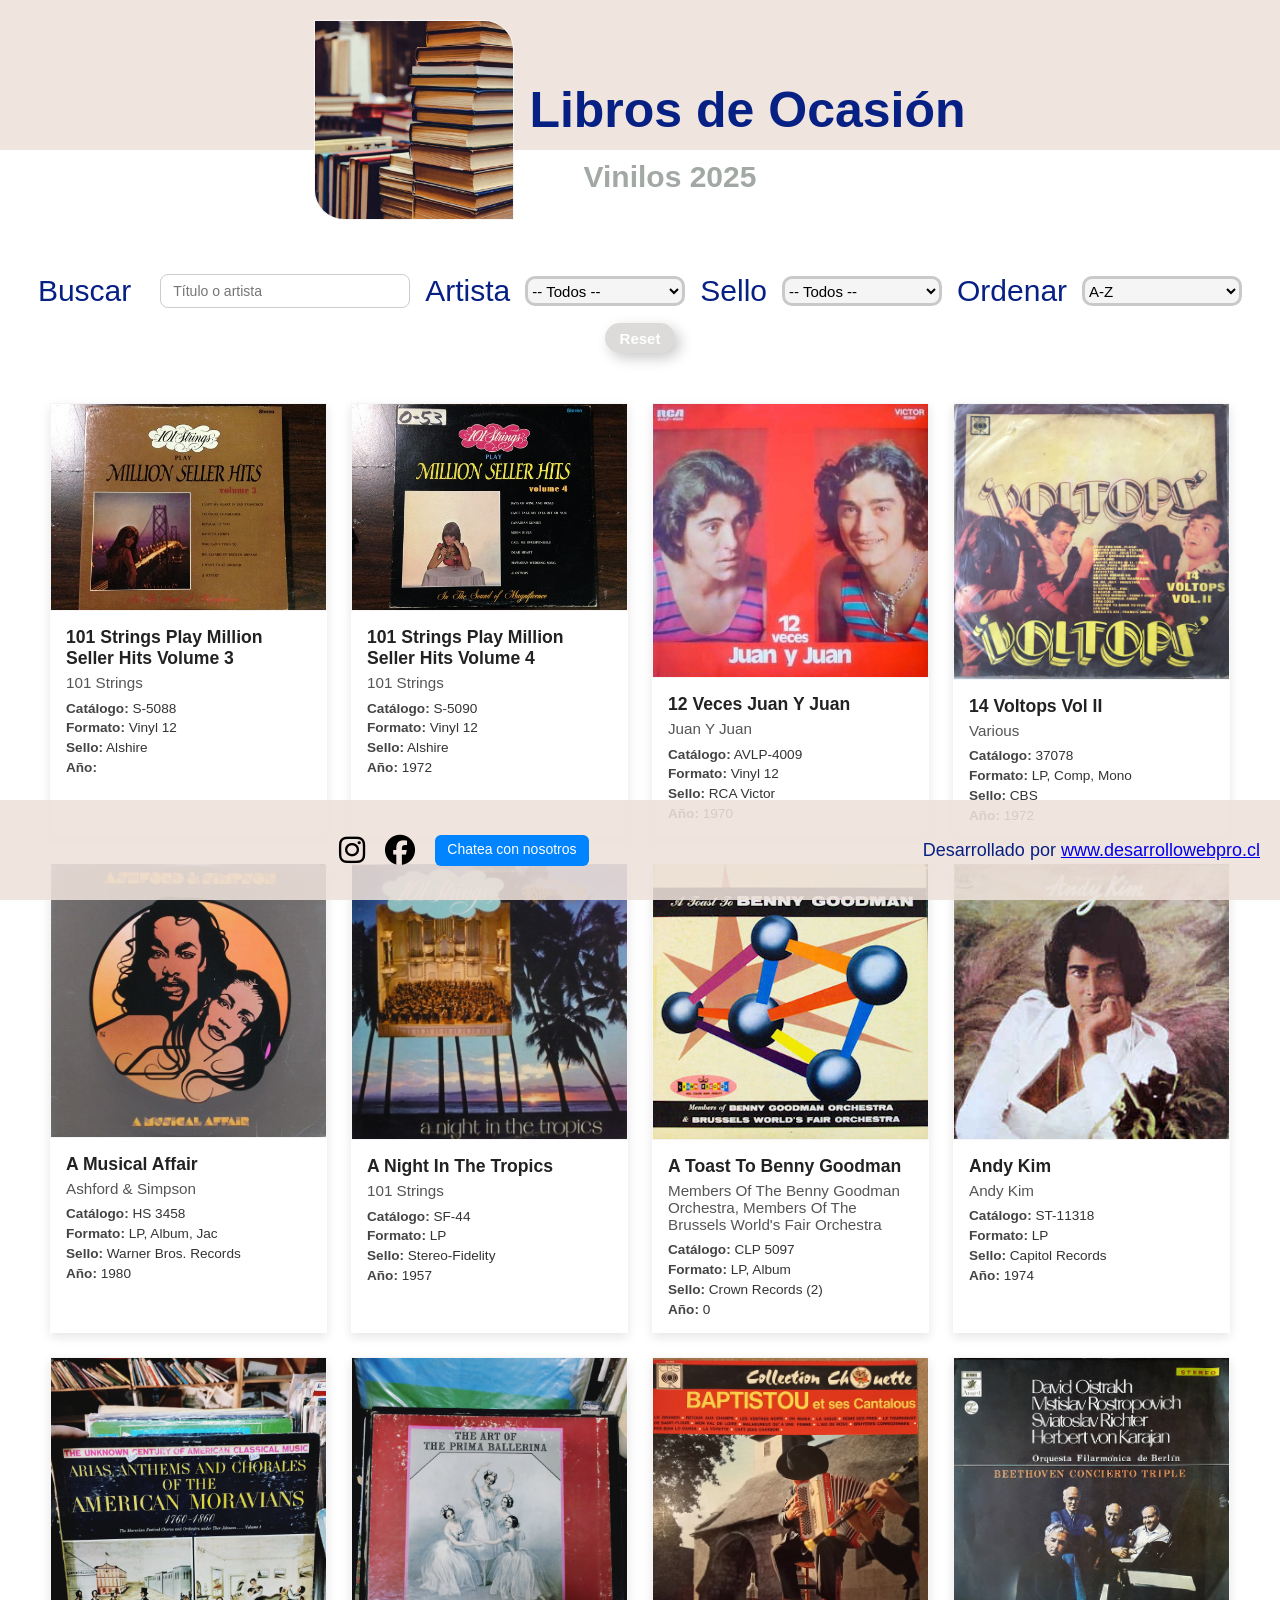
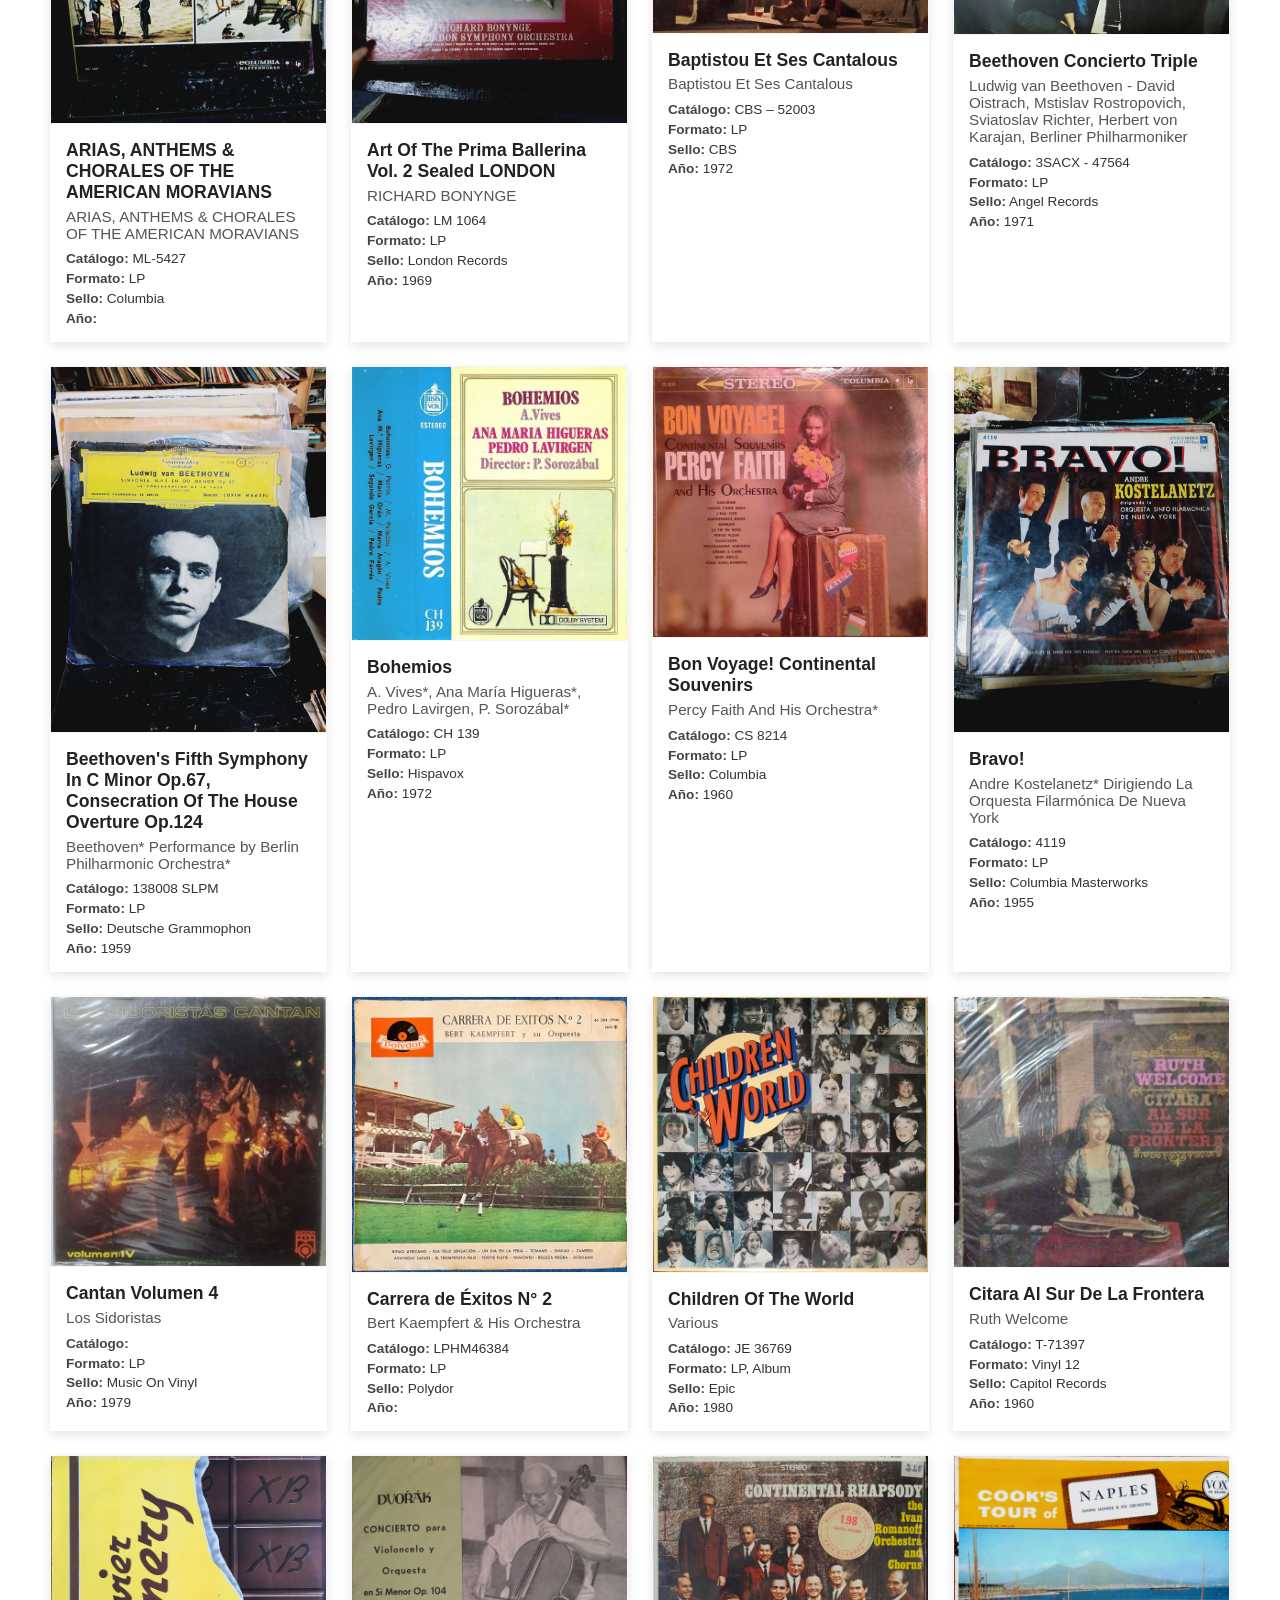
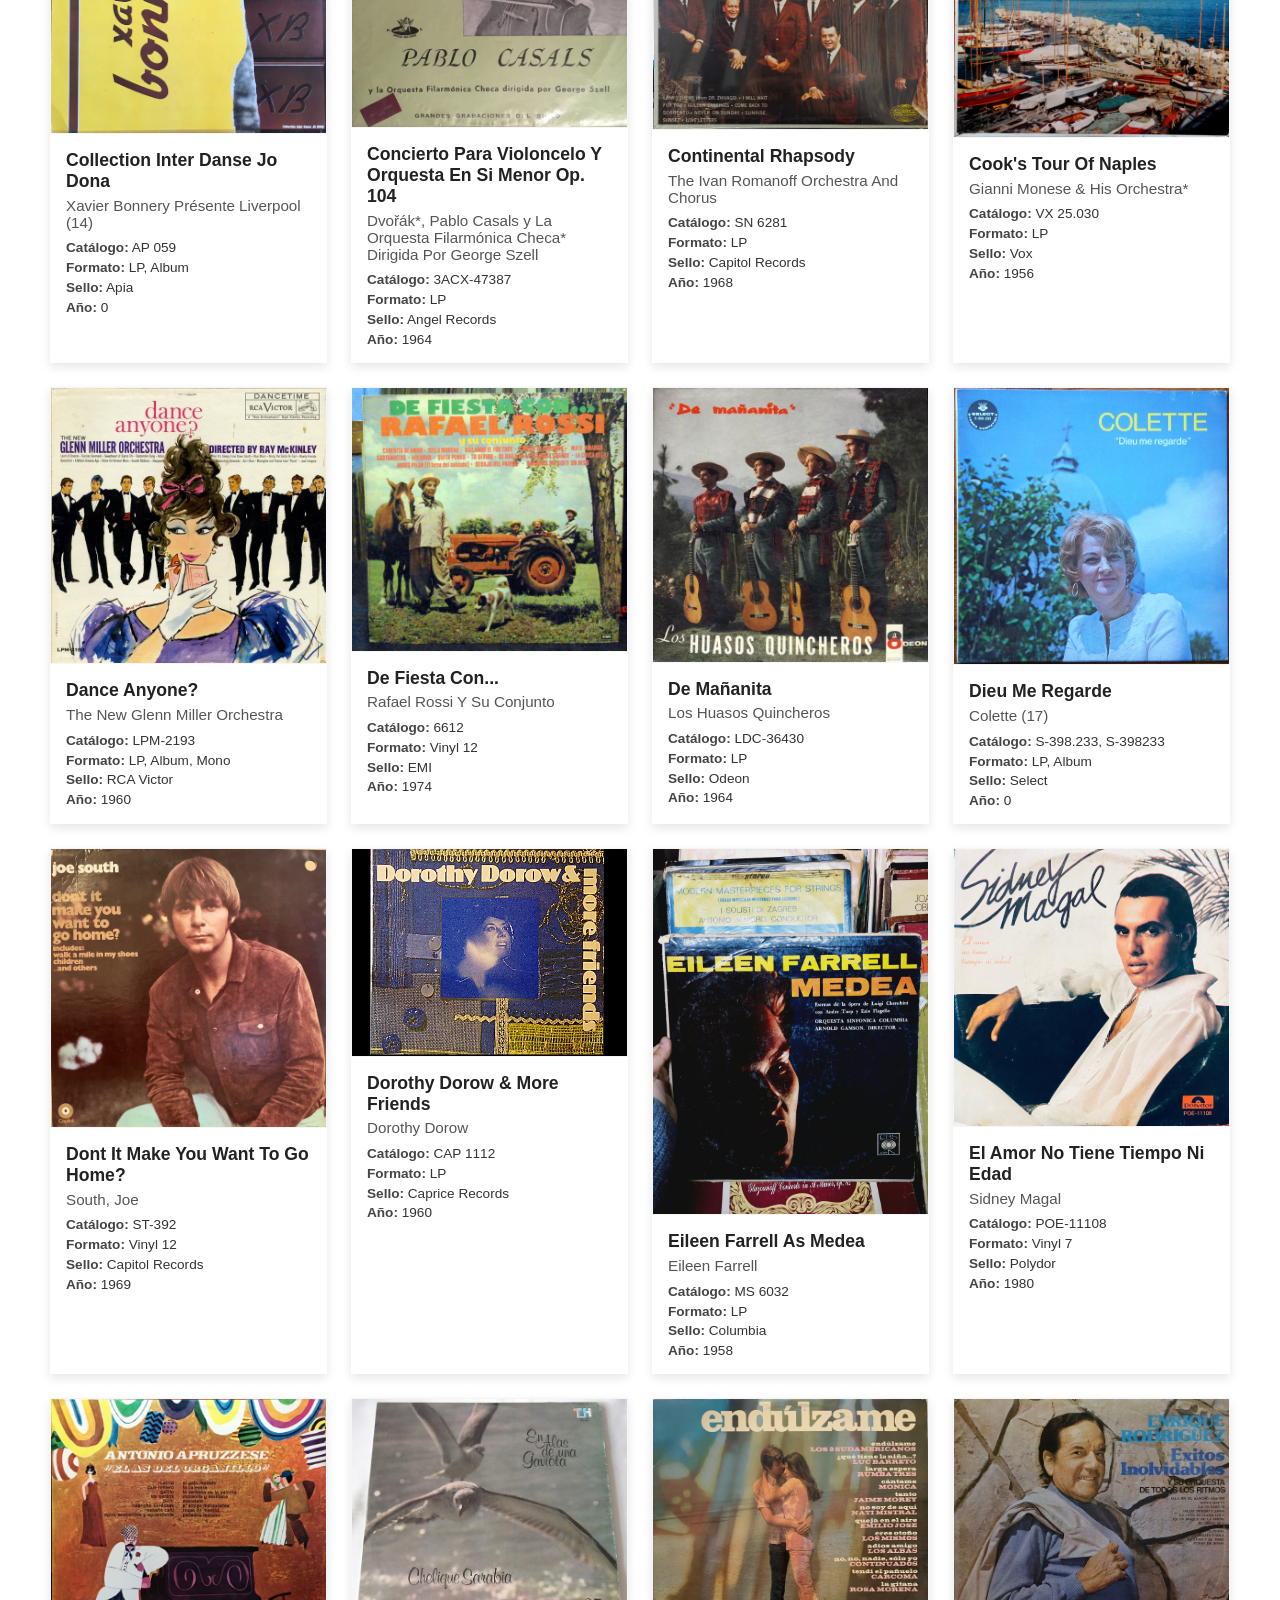
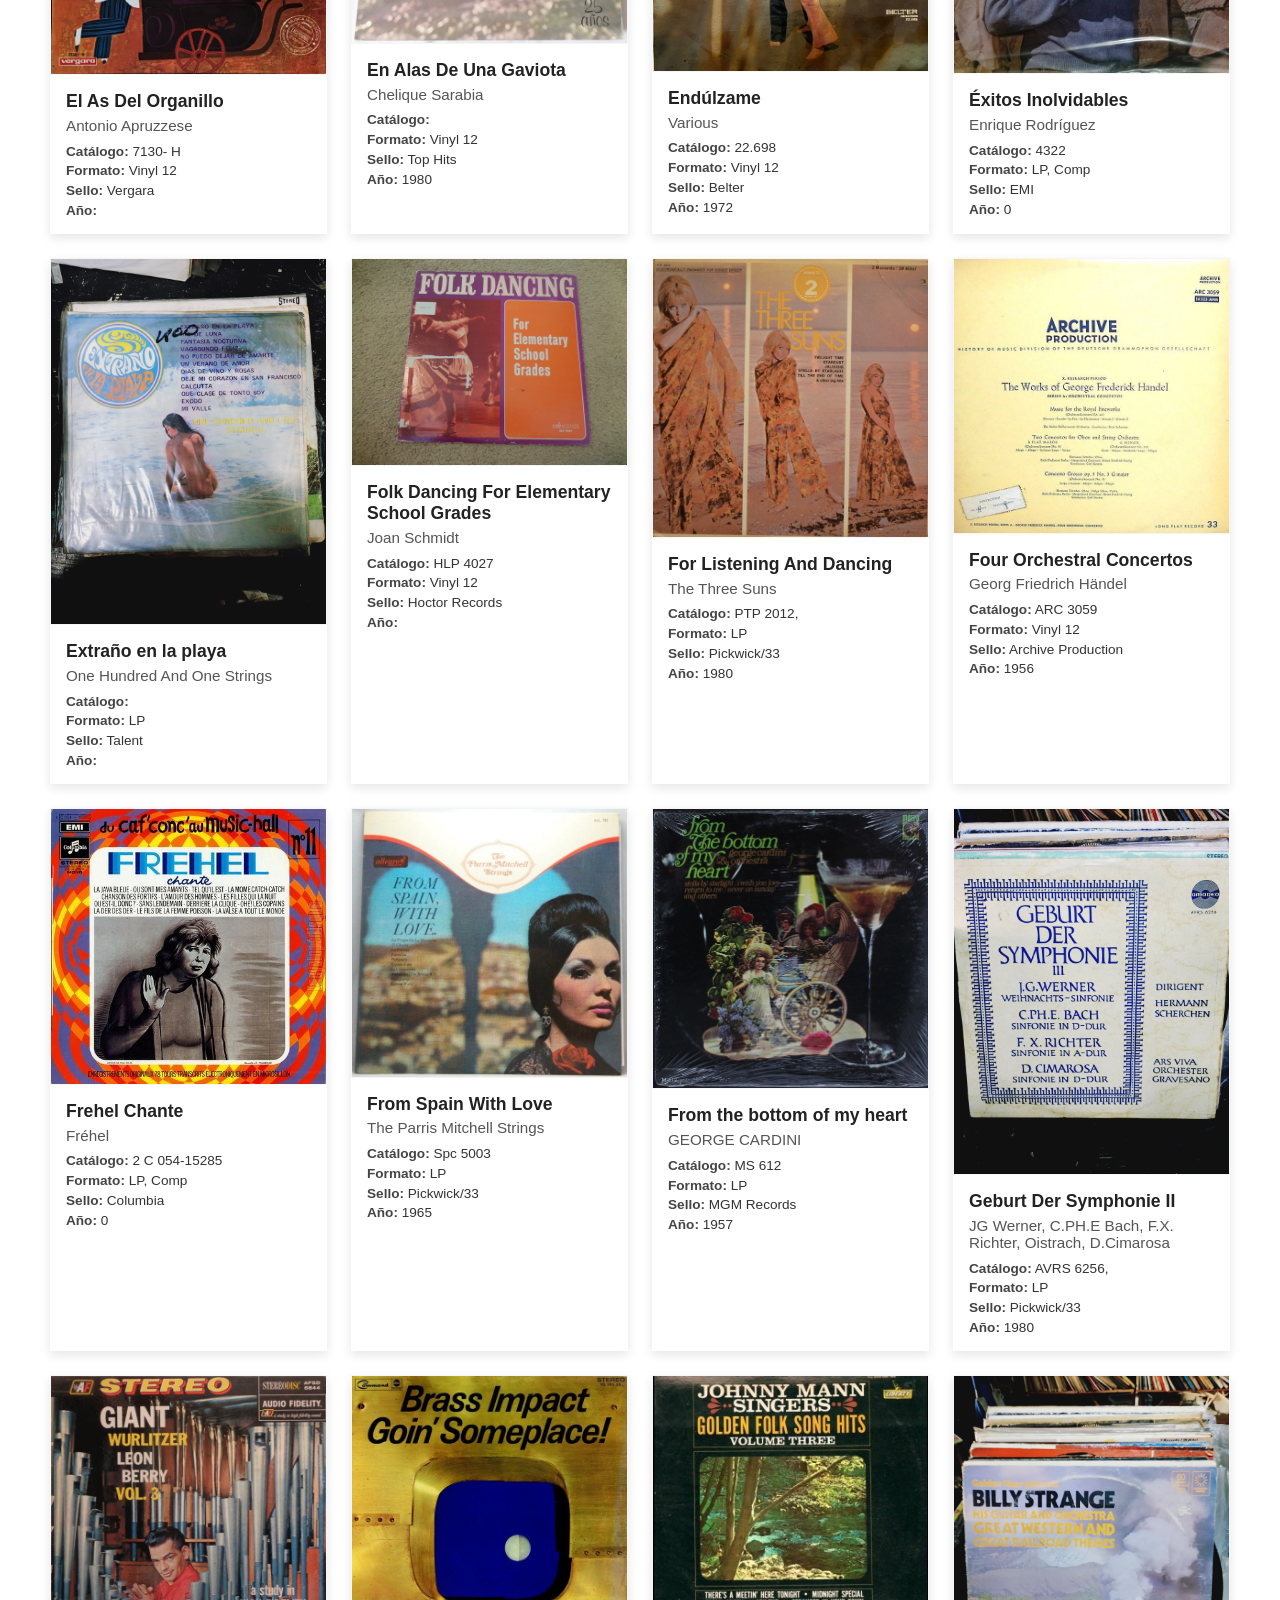
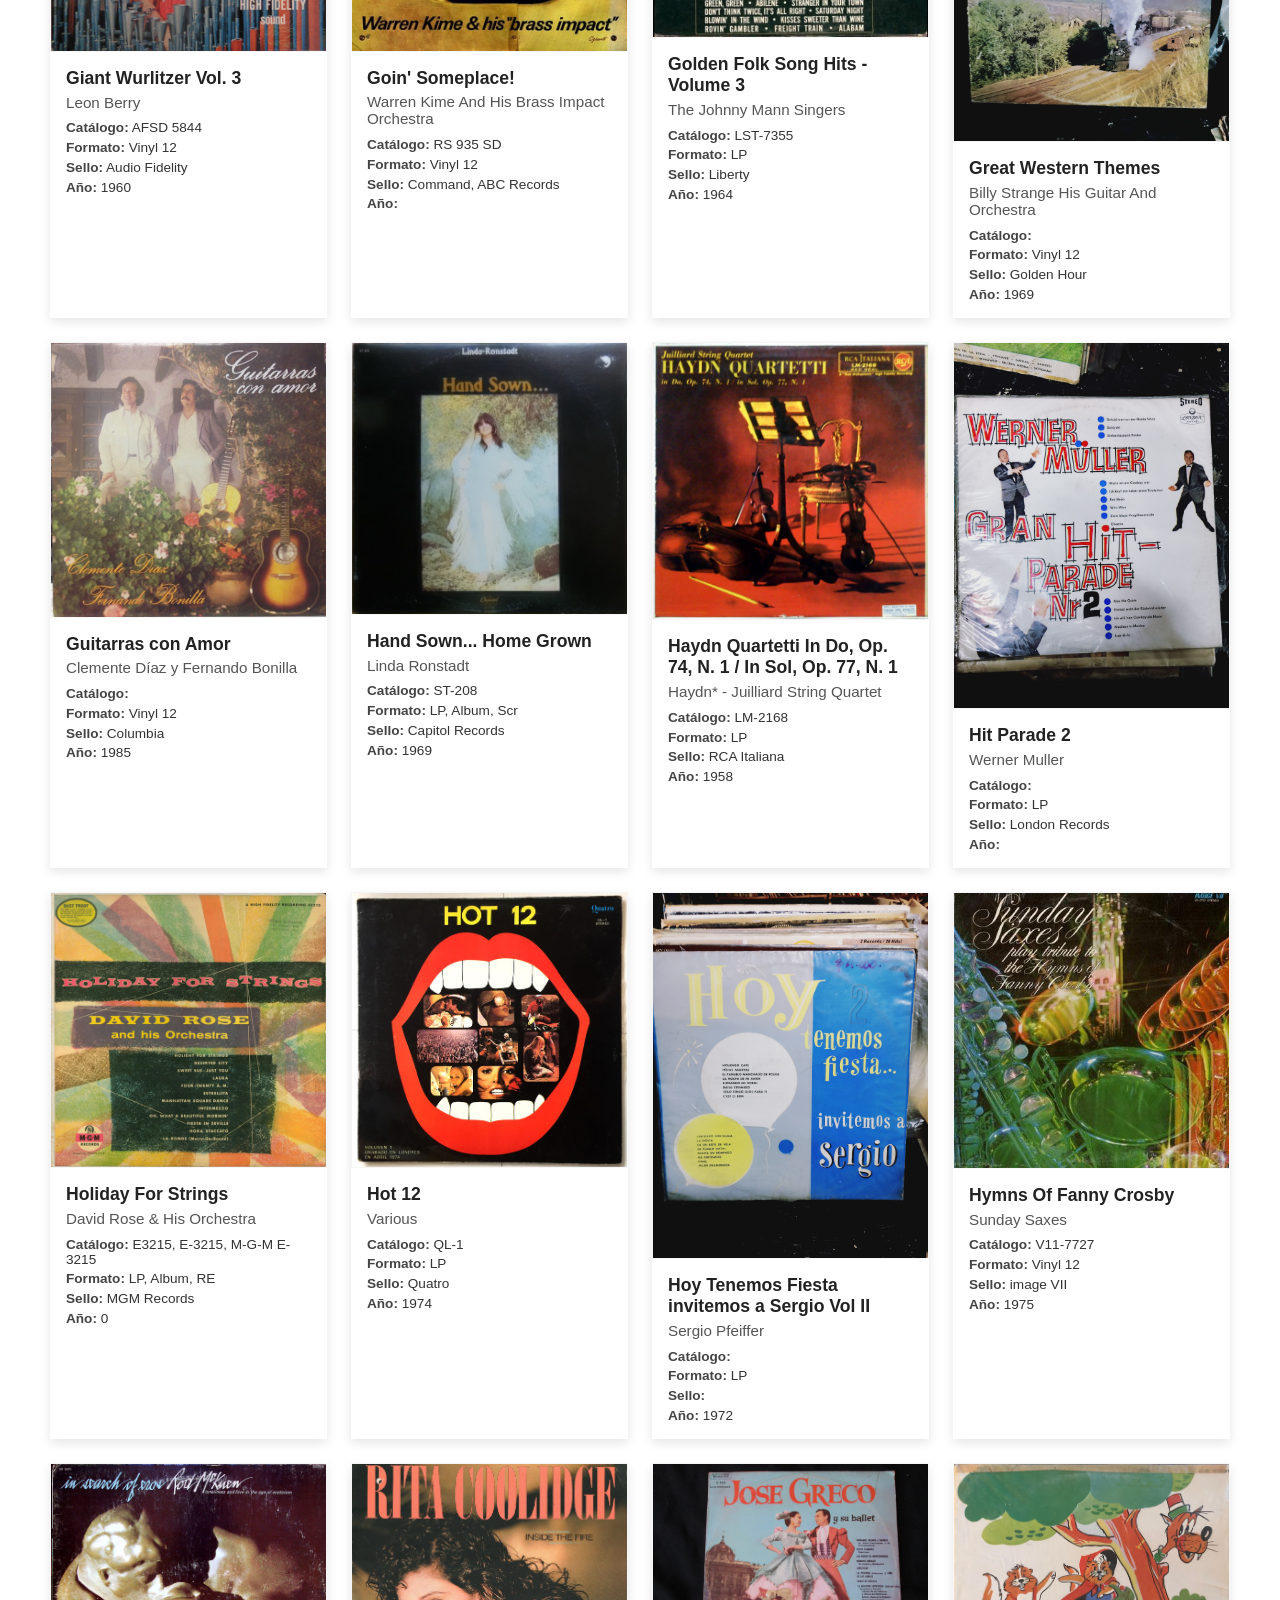
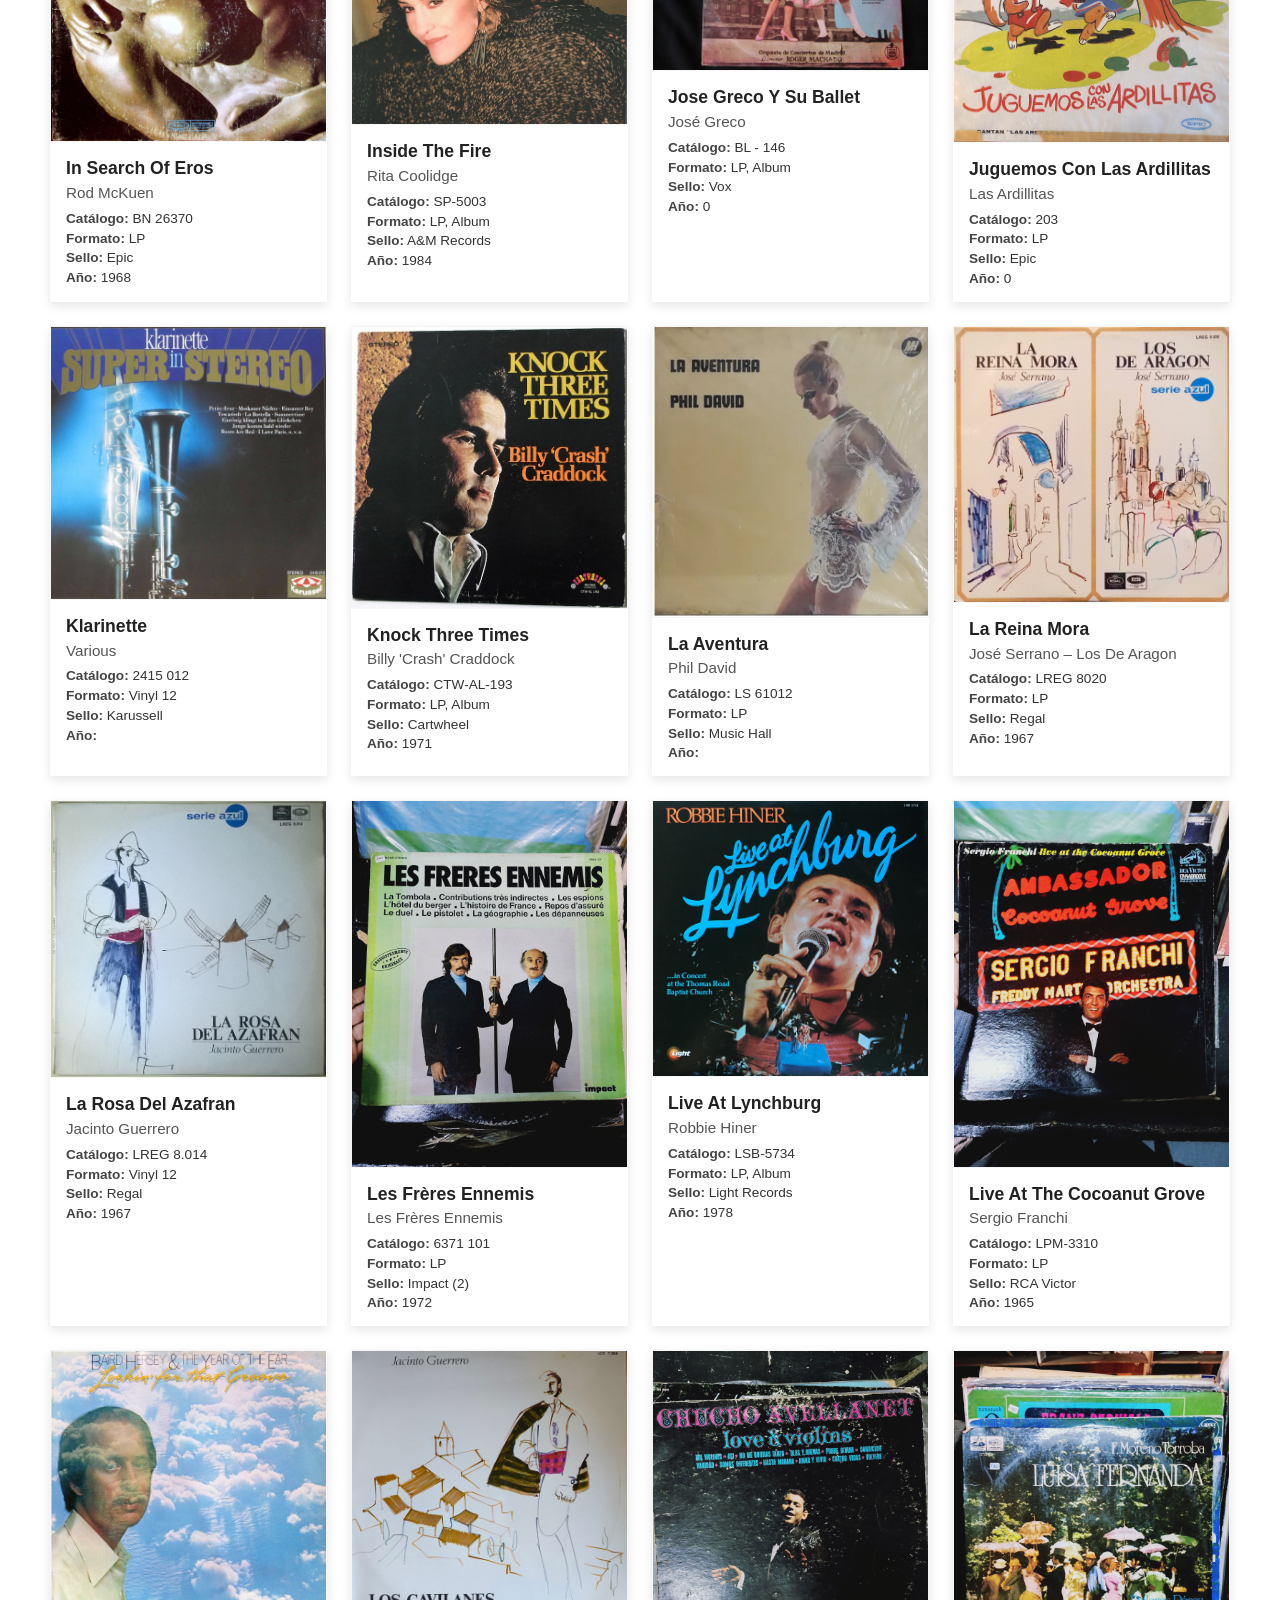
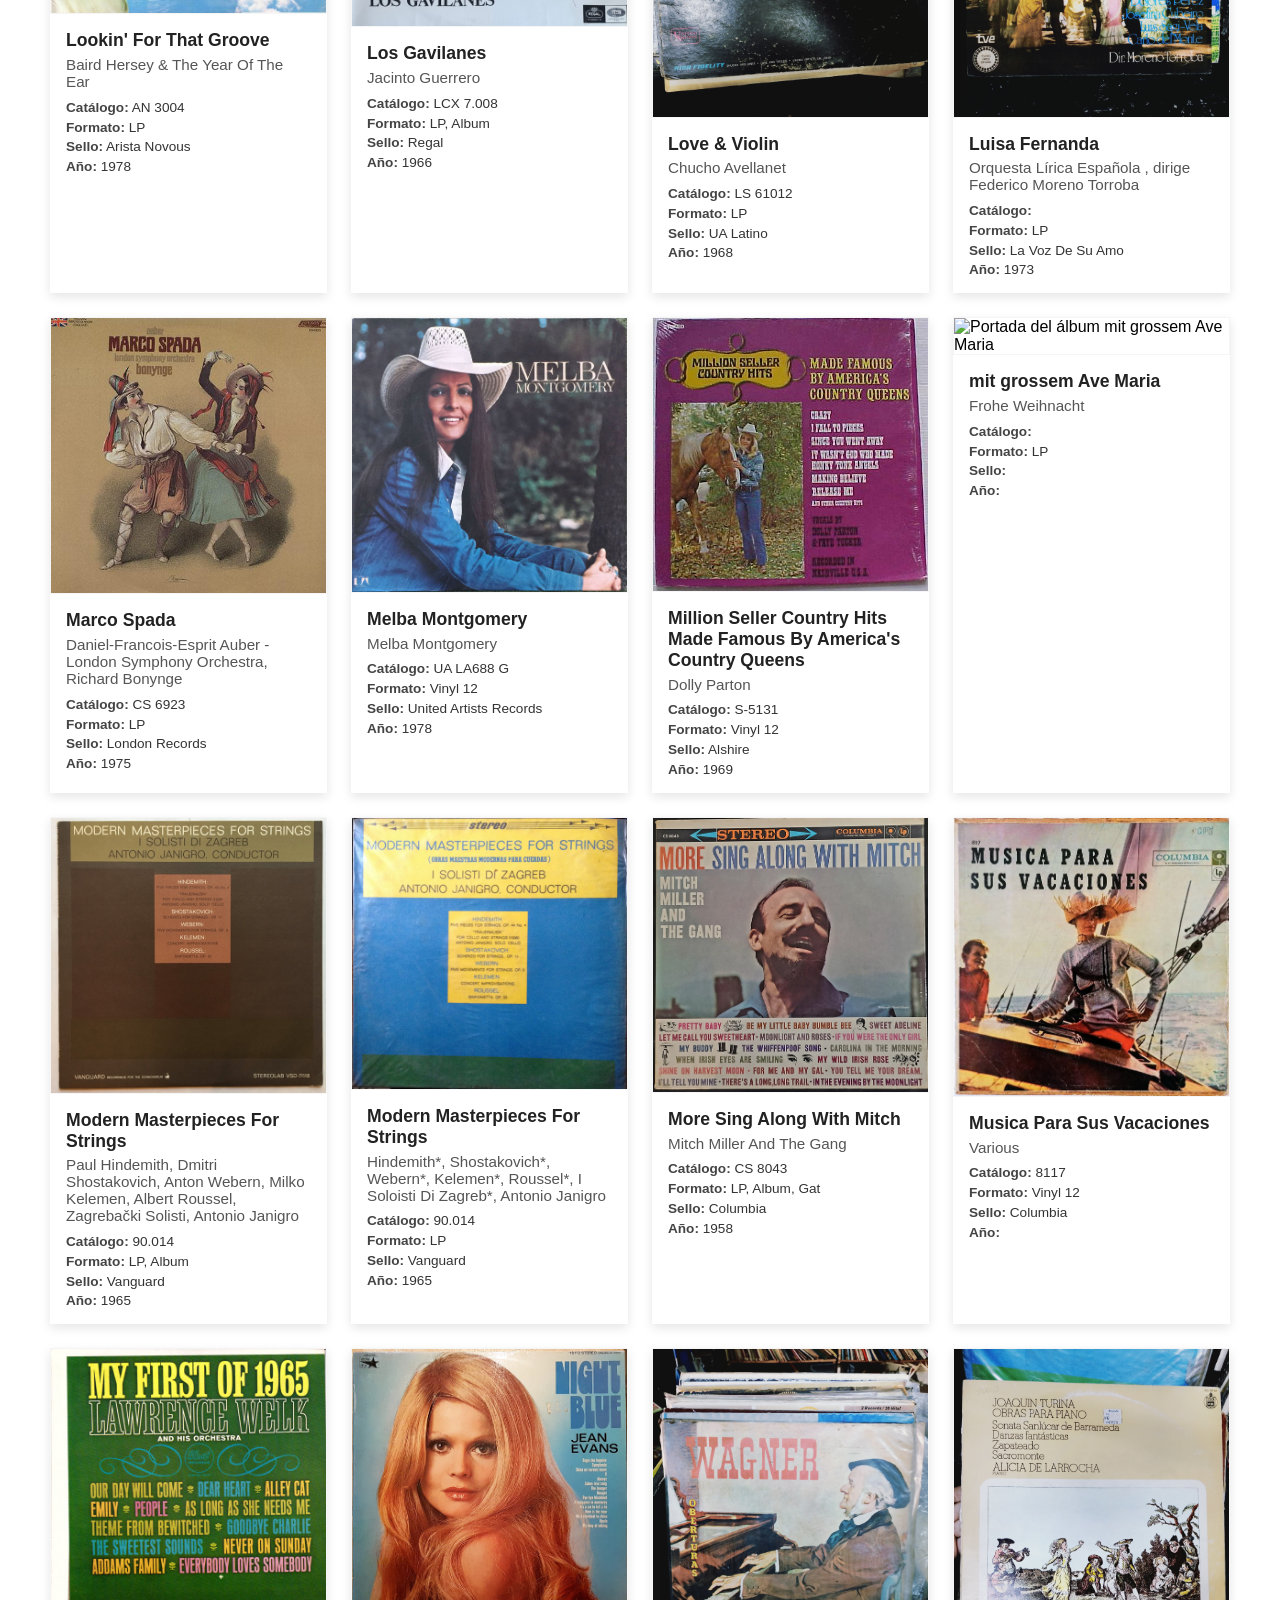
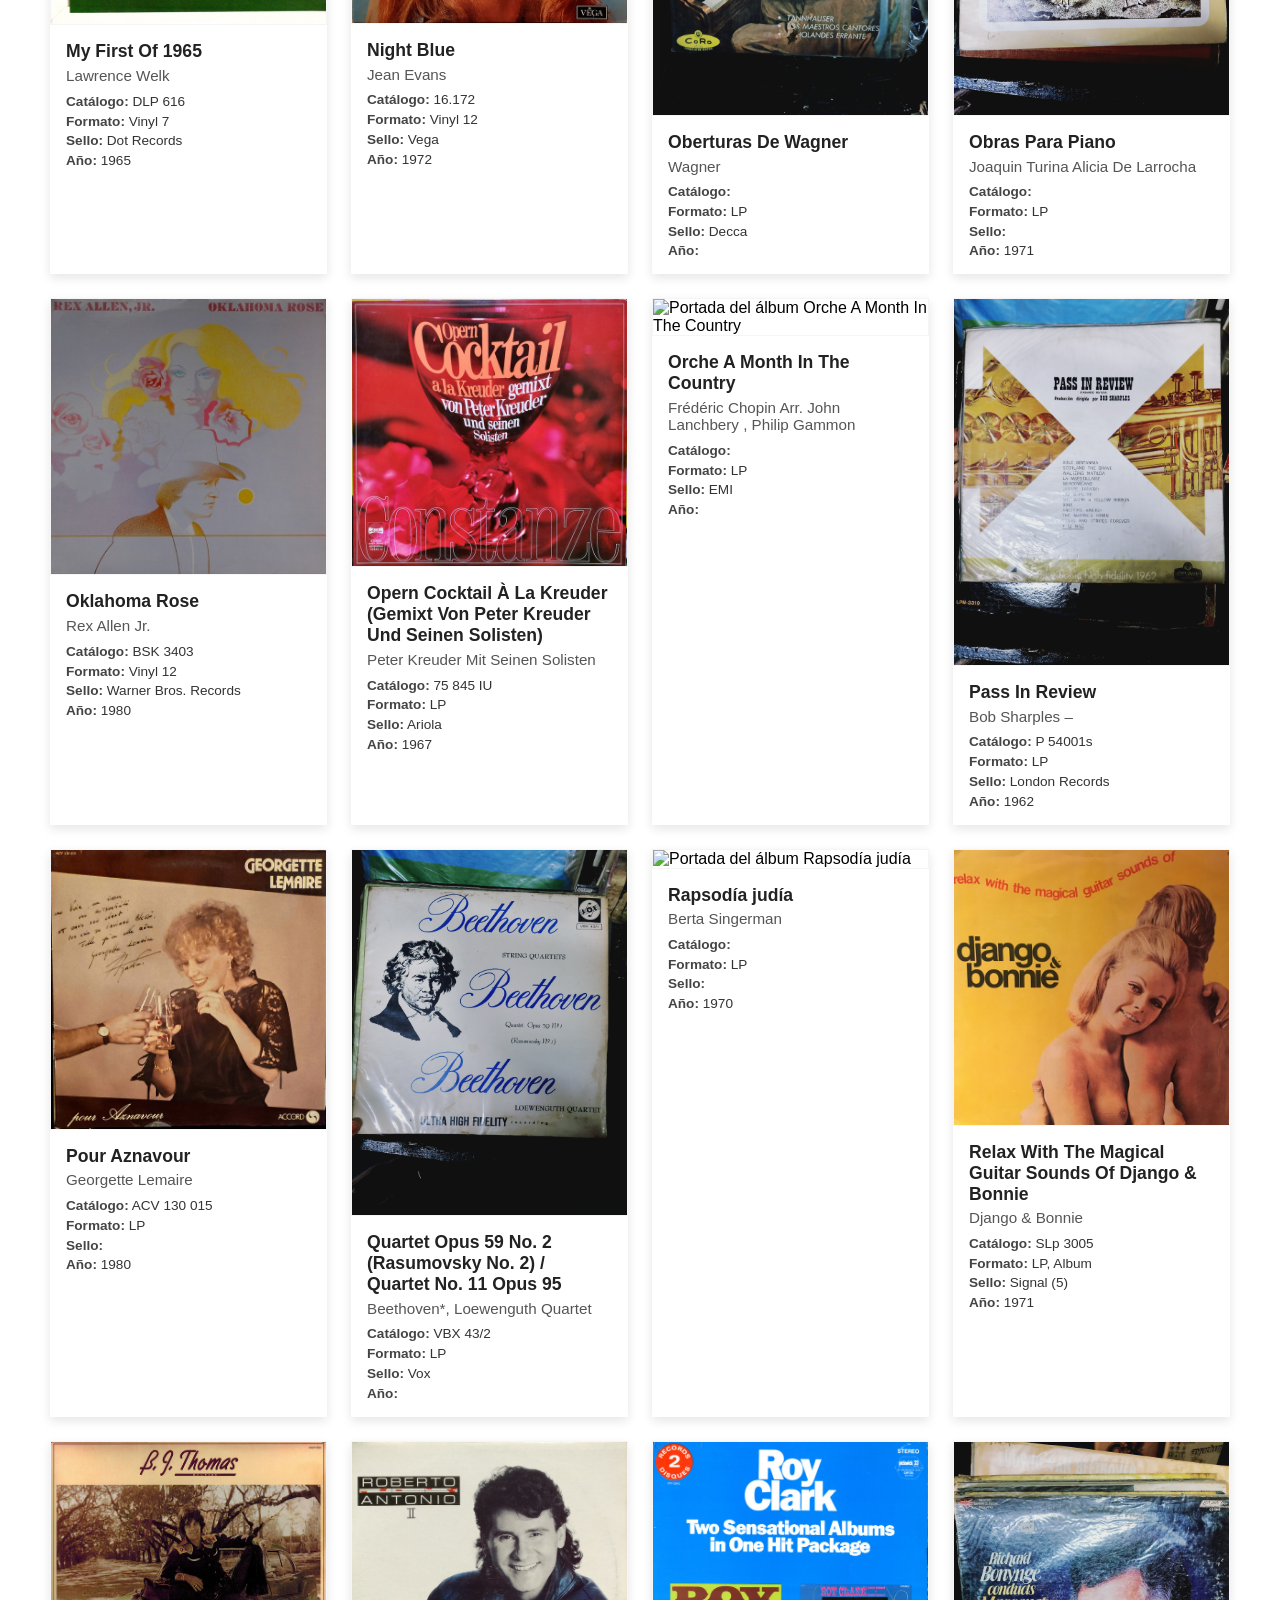
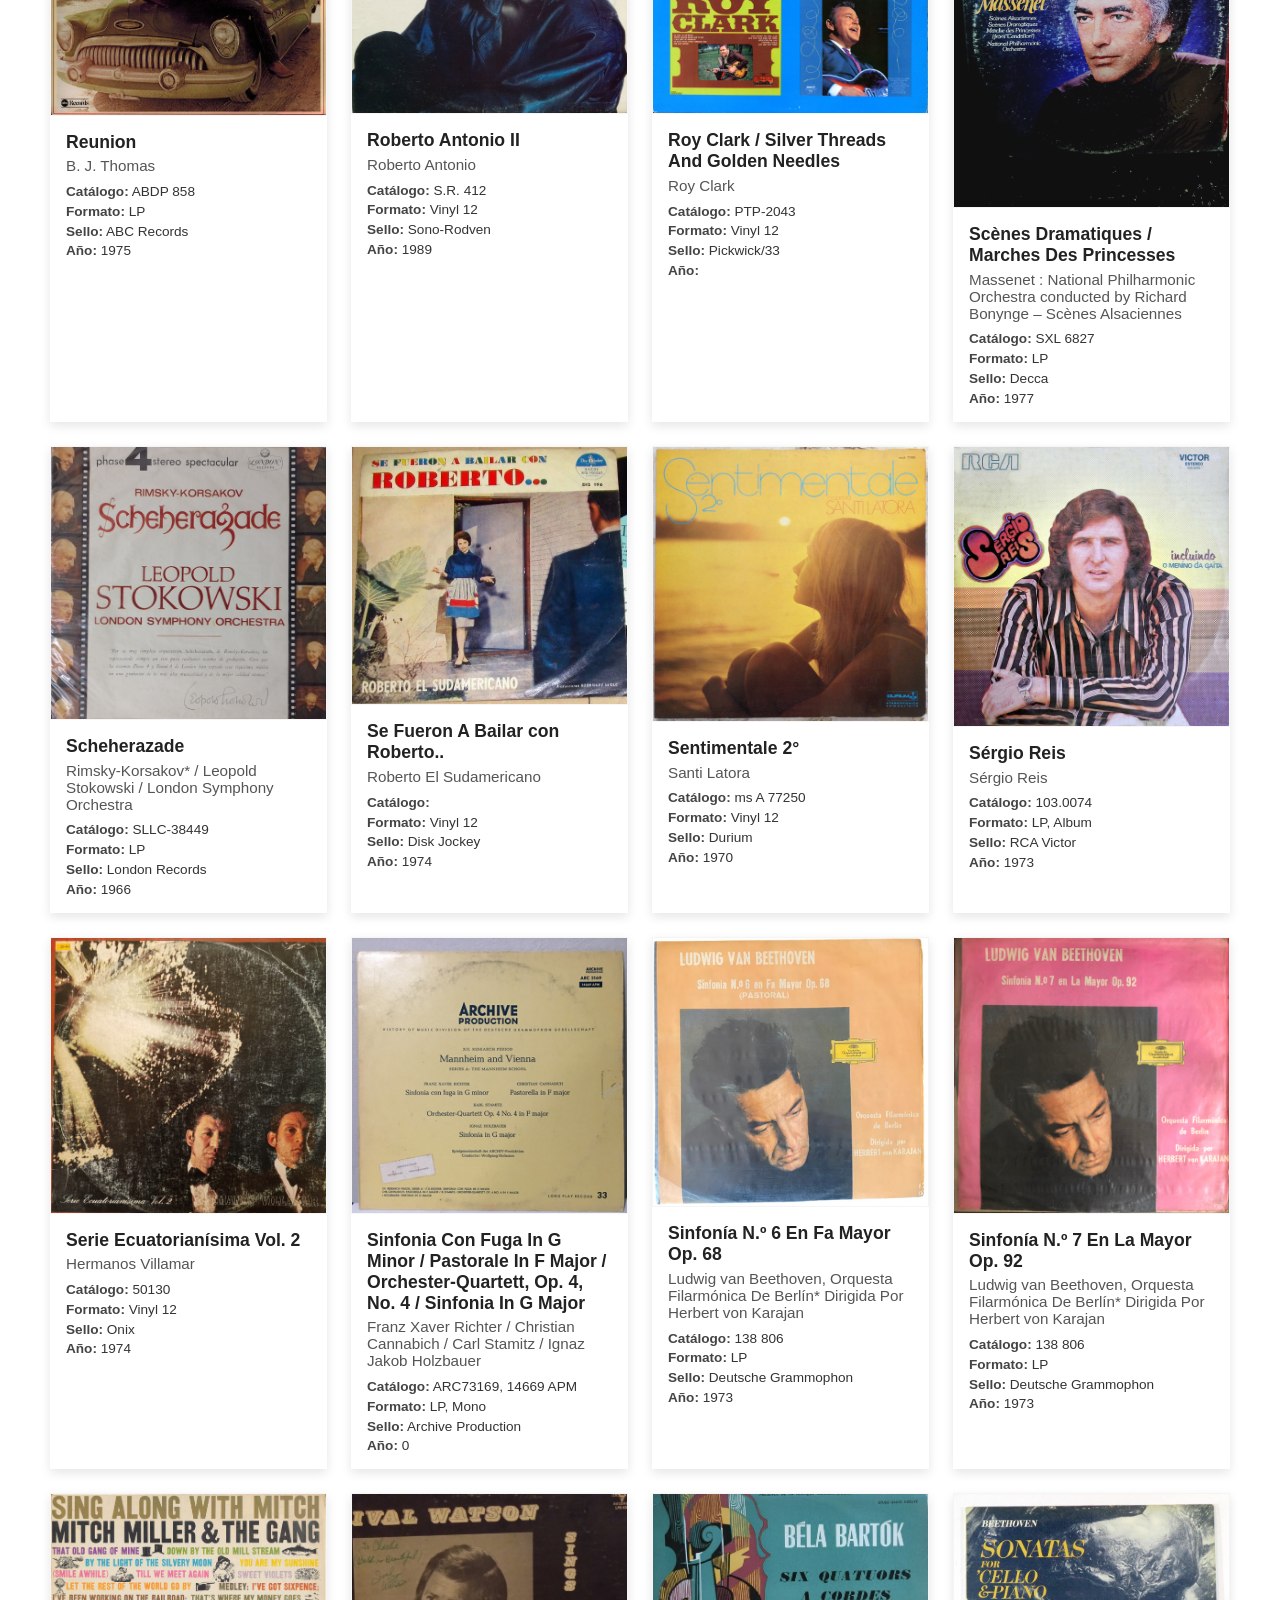
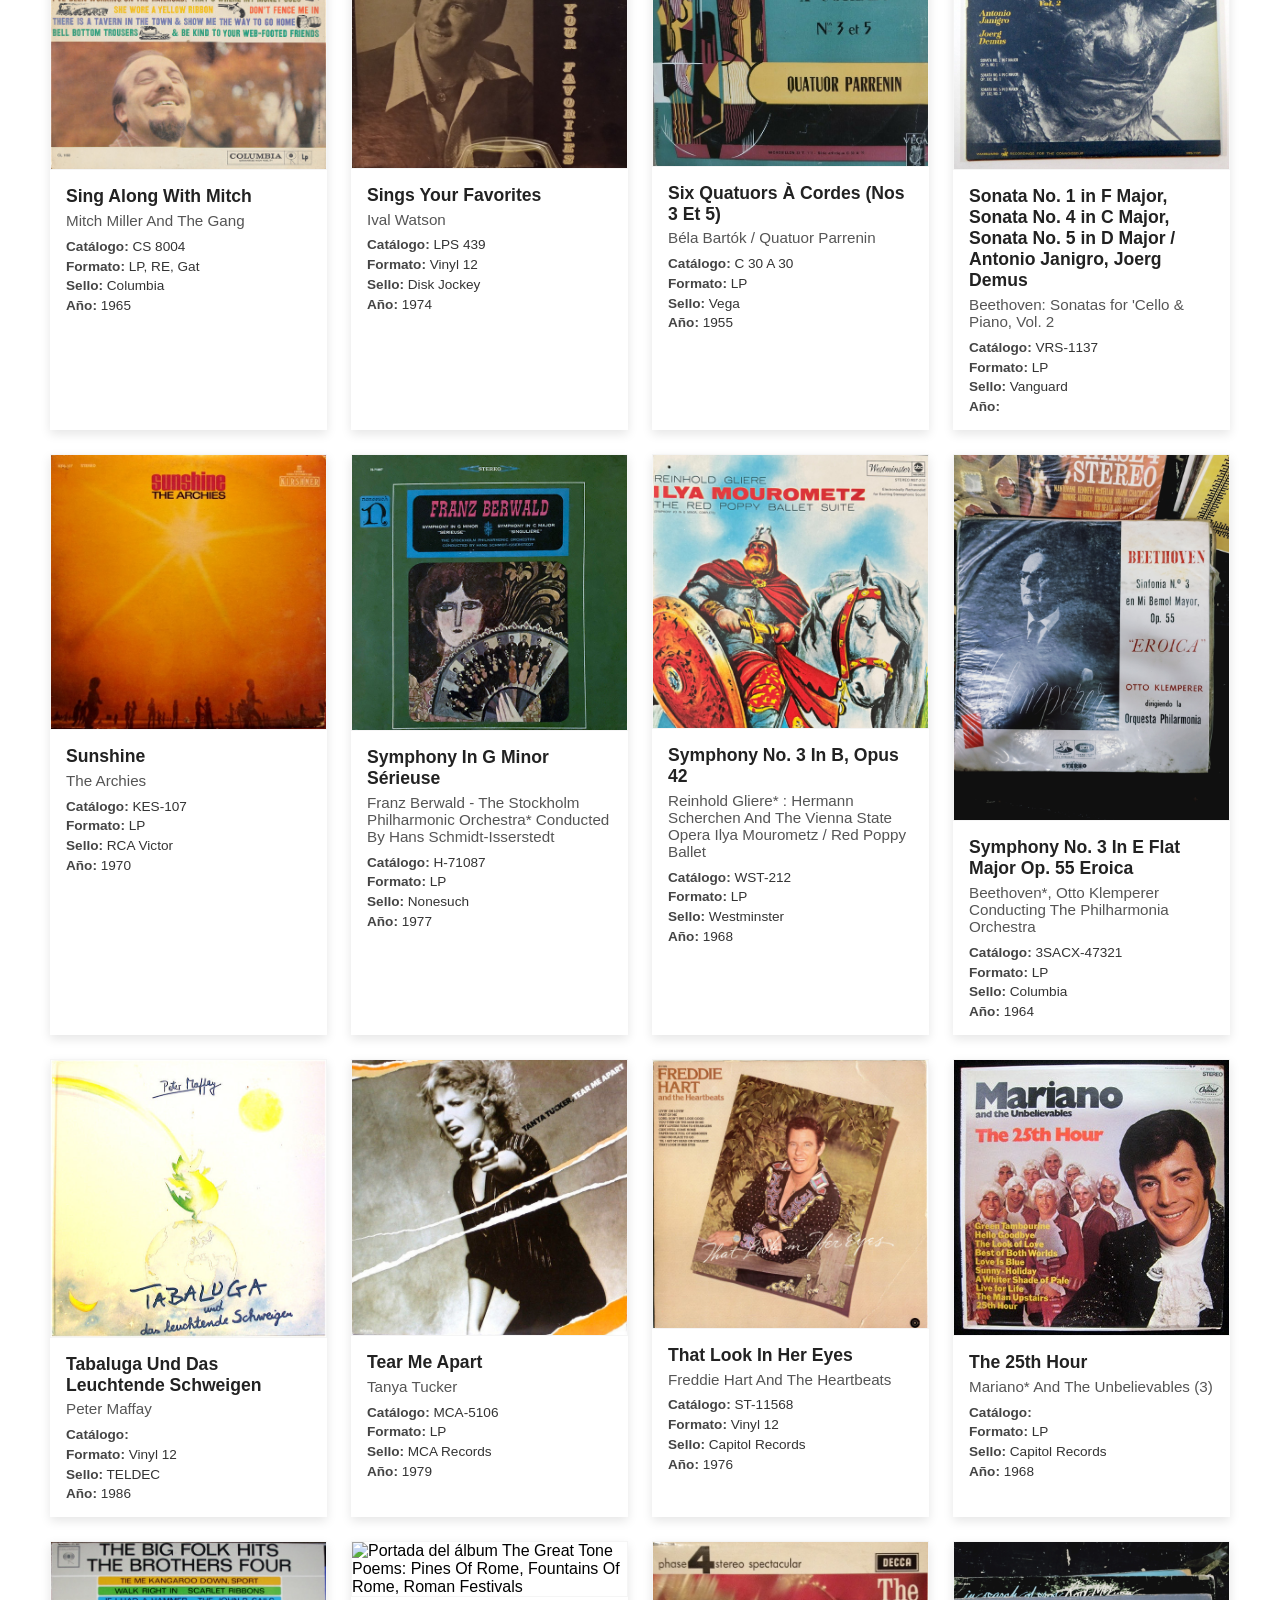
==== src/index.html @ 6530155d "first commit" ====
<!DOCTYPE html>
<html>
  <head>
    <meta charset="utf-8" />
    <meta name="viewport" content="width=device-width, initial-scale=1" />
    <title>Data Lovers</title>
    <link rel="stylesheet" href="style.css" />
    <link
      rel="stylesheet"
      href="https://cdnjs.cloudflare.com/ajax/libs/font-awesome/6.5.0/css/all.min.css"
      integrity="sha512-..."
      crossorigin="anonymous"
      referrerpolicy="no-referrer"
    />
  </head>

  <header>
    <img id="logo" src="images/libros.jpeg" alt="libros" />
    <h1>Libros de Ocasión</h1>
  </header>
  <body>
    <h2>Vinilos 2025</h2>
    <nav>
      <label for="search">Buscar</label>
      <input type="text" id="search" placeholder="Título o artista" />

      <label for="select-filter"> Artista</label>
      <select
        data-testid="select-filter"
        name="artist"
        id="select-artist"
      ></select>

      <label for="select-filter"> Sello</label>
      <select
        data-testid="select-filter"
        name="places"
        id="select-filter"
      ></select>
      <!-- data-testid="select-filter" name="places" id="select-places" -->

      <label for="select-sort">Ordenar</label>
      <select data-testid="select-sort" name="alph" id="select-sort">
        <option value="asc">A-Z</option>
        <option value="desc">Z-A</option>
      </select>

      <button data-testid="button-clear">Reset</button>
    </nav>
    <main></main>
    <div id="root"></div>

    <footer>
      <div class="social-icons">
        <a
          href="https://www.instagram.com/librosdocasion?igsh=Z3Bhc2R6dWI0Mjlu"
          target="_blank"
          aria-label="Instagram"
        >
          <i class="fab fa-instagram"></i>
        </a>
        <a
          href="https://www.facebook.com/libros.deocasion.7?rdid=AvDHUqyfWVLg7xvv&share_url=https%3A%2F%2Fwww.facebook.com%2Fshare%2F1FR6E6pJF4%2F#"
          target="_blank"
          aria-label="Facebook"
        >
          <i class="fab fa-facebook"></i>
        </a>
        <!-- Puedes agregar más íconos -->
        <a
          href="https://m.me/libros.deocasion.7"
          target="_blank"
          class="btn-messenger"
        >
          Chatea con nosotros
        </a>
      </div>
      <div class="developer">
        Desarrollado por
        <a href="https://www.desarrollowebpro.cl" target="_blank"
          >www.desarrollowebpro.cl</a
        >
      </div>
    </footer>

    <script src="main.js" type="module"></script>
  </body>
</html>
---- src/style.css ----
* {
  margin: 0;
  padding: 0;
  box-sizing: border-box;
  }
body{
  font-family:'Gill Sans', 'Gill Sans MT', Calibri, 'Trebuchet MS', sans-serif

}


/* estilo de la imagen del header */
#logo{

  height: 200px;
  width: 200px;
  margin-top: 20px;
  border-radius: 0px 30px 0px 30px ;
  box-shadow: inset 5px 5px 10px #c9c9c9,
  inset -5px -5px 10px #ffffff;
}
/* estilos del filtro
alineacion header nav h2 */
header ,nav, h2,  footer{
  display: flex;
  flex-flow: row wrap;
  gap:15px;
  justify-content: center;
  align-items: center;
  color: #a2a8a4;



}



header{background-color:  #ede1dae0;
  height: 150px;
  }
nav{margin-top: 80px;}

h1{font-size: 50px;
color:#072083}
h2{
  font-size: 30px;
 margin-top: 10px;
  margin-left: 60px;
}

label{
  font-size: 30px;
  color: #072083;
  font-weight: 200;
}

select {
  border-radius: 10px;
  align-items: center;
  width: 160px;
  height: 30px;
  font-size: 15px;
  border:3px solid #c9c9c9;
  background: #F5F5F5;

  }

select:hover {
  border-color:  #D67711;
}
/* #select-artist {
font-size: 10px;
} */

/* estilo del boton de borrar filtro */
button {

  border-radius: 38px;
  background-color: #605a5738;
  color: white;
  height: 30px;
  width: 70px;
  font-weight: bold;
  align-items: center;
  box-shadow:  5px 5px 14px #c9c9c9;
  font-size: 15px;
  transition: transform 0.2s ease-in-out;
  border: none;
}
button:active {
  transform: translateY(3px);}

button:hover {
  border: 1px solid #072083 ;
  }


/*
class de ul */
/* .parent{

  display: flex;
  flex-flow: row wrap;
  gap:30px;
  justify-content: center;

} */
/* dl{display: flex;

flex-direction: column;} */
/* estilo del li */
/* .card-background{
background-color: whitesmoke;
border-radius: 10px;
list-style: none;
width: 350px;
height: 430px;
padding:10px 10px 10px 10px;
box-shadow: 5px 10px  6px #1515150d;
margin-top: 50px;

} */


/* estilo de la imagen */
img {
  display: block;
  object-fit: cover;
  padding: 0px;
  width: 100%;
   height: 260px;
  border-radius: 0px;
  border: 0.2px solid whitesmoke;}
/* selectores de info */

/*
estilo del contenedor de la data */
.info-container{
width: 100%;
height: 118px;
background: rgba( 255, 255, 255, 0.25 );
backdrop-filter: blur( 4px );
-webkit-backdrop-filter: blur( 4px );
border-radius: 0px 0px 38px 0px;
font-size: 15px;
color: whitesmoke;
line-height: 1.2;
padding: 8px;

}


dt{
  margin: 0px;
  display: inline;
  }

dd{display: inline;}
/*
estilo del div que contiene el nombre del personaje */
#nombreEstilo{

width: 100%;
height: 25px;
background-color: whitesmoke;
border-radius: 0px;
padding: 0px 0px 10px;
align-content: center;
margin-top: 5px;
justify-content: center;
}


/*
  estilo del nombre del personaje */
/* span{
color: #D67711;
font-size: 25px;
align-items: center;
font-weight: bold;
display: block;
text-align: center;
} */
span:hover {
  color: #072083 ;
  }
/* align-items: center; */
/* Footer general */
footer {
  display: flex;
  justify-content: space-between; /* espacio entre íconos y enlace */
  align-items: center;
  padding: 0 20px;
  height: 100px;
  background-color: #ede1dae0;
  color: #072083;
  position: sticky;
  bottom: 0;
  font-size: 18px;
  flex-wrap: wrap;
}

/* Contenedor de íconos centrado */
.social-icons {
  display: flex;
  justify-content: center;
  gap: 20px;
  flex: 1;
}

/* Íconos Font Awesome */
.social-icons a {
  text-decoration: none;
}

.social-icons i {
  font-size: 30px;
  color: black; /* color inicial naranja */
  transition: transform 0.2s, color 0.2s;
}

.social-icons i:hover {
  transform: scale(1.2);
  color: #ffffff; /* color al pasar el mouse */
}
.btn-messenger {
  display: inline-block;
  background-color: #0084ff; /* azul Messenger */
  color: white;
  padding: 6px 12px;
  border-radius: 6px;
  font-size: 14px;
  text-decoration: none;
  transition: background-color 0.2s, transform 0.2s;
}

.btn-messenger:hover {
  background-color: #006bbf;
  transform: translateY(-2px);
}

/* Enlace del*




/* DISEÑO RESPONSIVO */

@media only screen and (min-width: 320px) and (max-width: 599px) {

  body {background: whitesmoke;}
  header{background:#e59982;height: 180px;}
  h2{display: none;}

  h1{display: none;}


  nav{margin-top: 80px;
      gap: 20px;
      padding: 0px 100px;
    }


}
@media only screen and (min-width: 600px) and (max-width: 768px) {

  body {background: whitesmoke;}
  header{background:#072083;height: 180px;}

  header , h2,  footer, button, h1, nav{
  display: flex;
  flex-flow: row wrap;
  align-items: center;
  justify-content: center;
  }

h1{
    font-size: 40px;
    color: whitesmoke;
    margin-top: 5px;
    margin-left: 0px;
    text-align: center;

  }
  h2{display: none;}

  nav{ margin-top: 90px;
    gap: 30px;
    padding: 0px 100px;
  }
  label{

  color: #072083;
  margin-left: 20px;
  }
  select{

    width: 50%;
    text-align: center;
    align-items: center;
  }


  button {
    border-radius: 38px;
    background-color: #ff6207e0;
    height: 25px;
    width: 90px;
    font-size: 20px;
    font-weight: lighter;
    justify-content: center;
  }

#nombreEstilo :hover{ color: #072083;}

}
/* @media only screen and (max-width: 712px) {
  h2{display: none;}
  nav{margin-top: 180px;}
} */

/* Grid general */
.vinilos-grid {
  display: grid;
  grid-template-columns: repeat(auto-fill, minmax(220px, 1fr));
  gap: 1.5rem;
  padding: 0;
  list-style: none;
  margin: 50px;
}

/* Cada card */
.vinilo-card {
  background: #fff;
  border-radius: 0px;
  box-shadow: 0 4px 10px rgba(0,0,0,0.1);
  overflow: hidden;
  transition: transform 0.2s ease, box-shadow 0.2s ease;
  display: flex;
  flex-direction: column;
}

/* Hover */
.vinilo-card:hover {
  transform: translateY(-5px);
  box-shadow: 0 6px 16px rgba(0,0,0,0.2);
}

/* Imagen */
.vinilo-card img {
  width: 100%;
  height: auto;
  object-fit: cover;
}

/* Info */
.vinilo-info {
  padding: 1rem;
}

.vinilo-info h3 {
  font-size: 1.1rem;
  margin: 0 0 0.3rem 0;
  color: #222;
}

.vinilo-info .artist {
  font-size: 0.95rem;
  color: #555;
  margin-bottom: 0.6rem;
}

/* Detalles */
.details {
  display: flex;
  flex-direction: column;
  gap: 0.3rem;
  font-size: 0.85rem;
  color: #333;
}
.details strong {
  color: #444;
}

/* 🔎 Estilos del buscador */
#search {
  width: 250px;
  padding: 8px 12px;
  border: 1px solid #ccc;
  border-radius: 8px;
  font-size: 14px;
  outline: none;
  transition: all 0.3s ease;
  margin-left: 8px;
}

/* Cuando el input recibe foco */
#search:focus {
  border-color: #0077cc;
  box-shadow: 0 0 6px rgba(0, 119, 204, 0.3);
}

/* Para que label y input queden alineados */
nav label[for="search"] {
  margin-right: 6px;
  font-weight: 500;
}
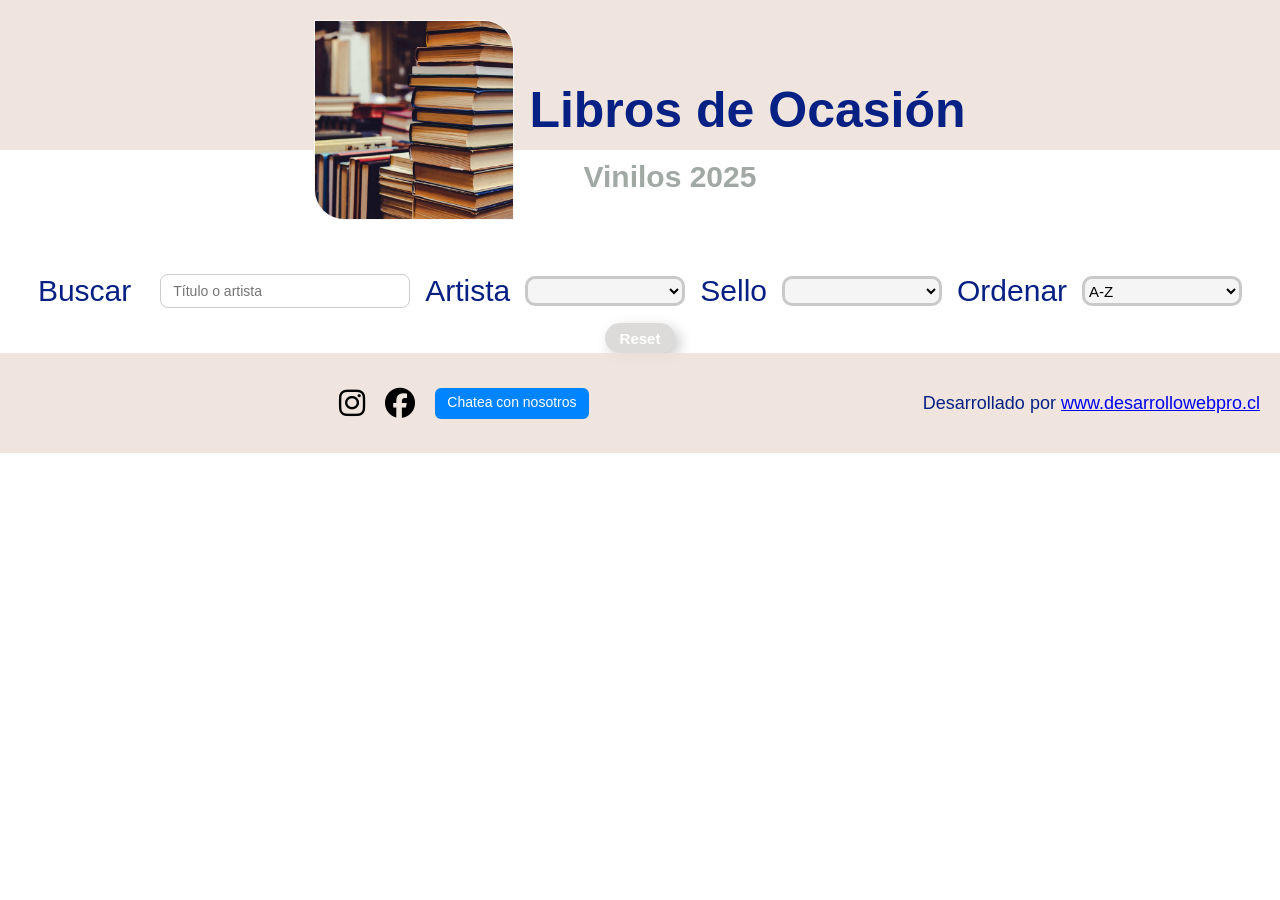
==== commit 52a2564f: "subiendo proyecto completo" ====
--- a/src/index.html
+++ b/src/index.html
@@ -82,7 +82,6 @@
         >
       </div>
     </footer>
-
-    <script src="main.js" type="module"></script>
+    <script type="module" src="./src/main.js"></script>
   </body>
 </html>
